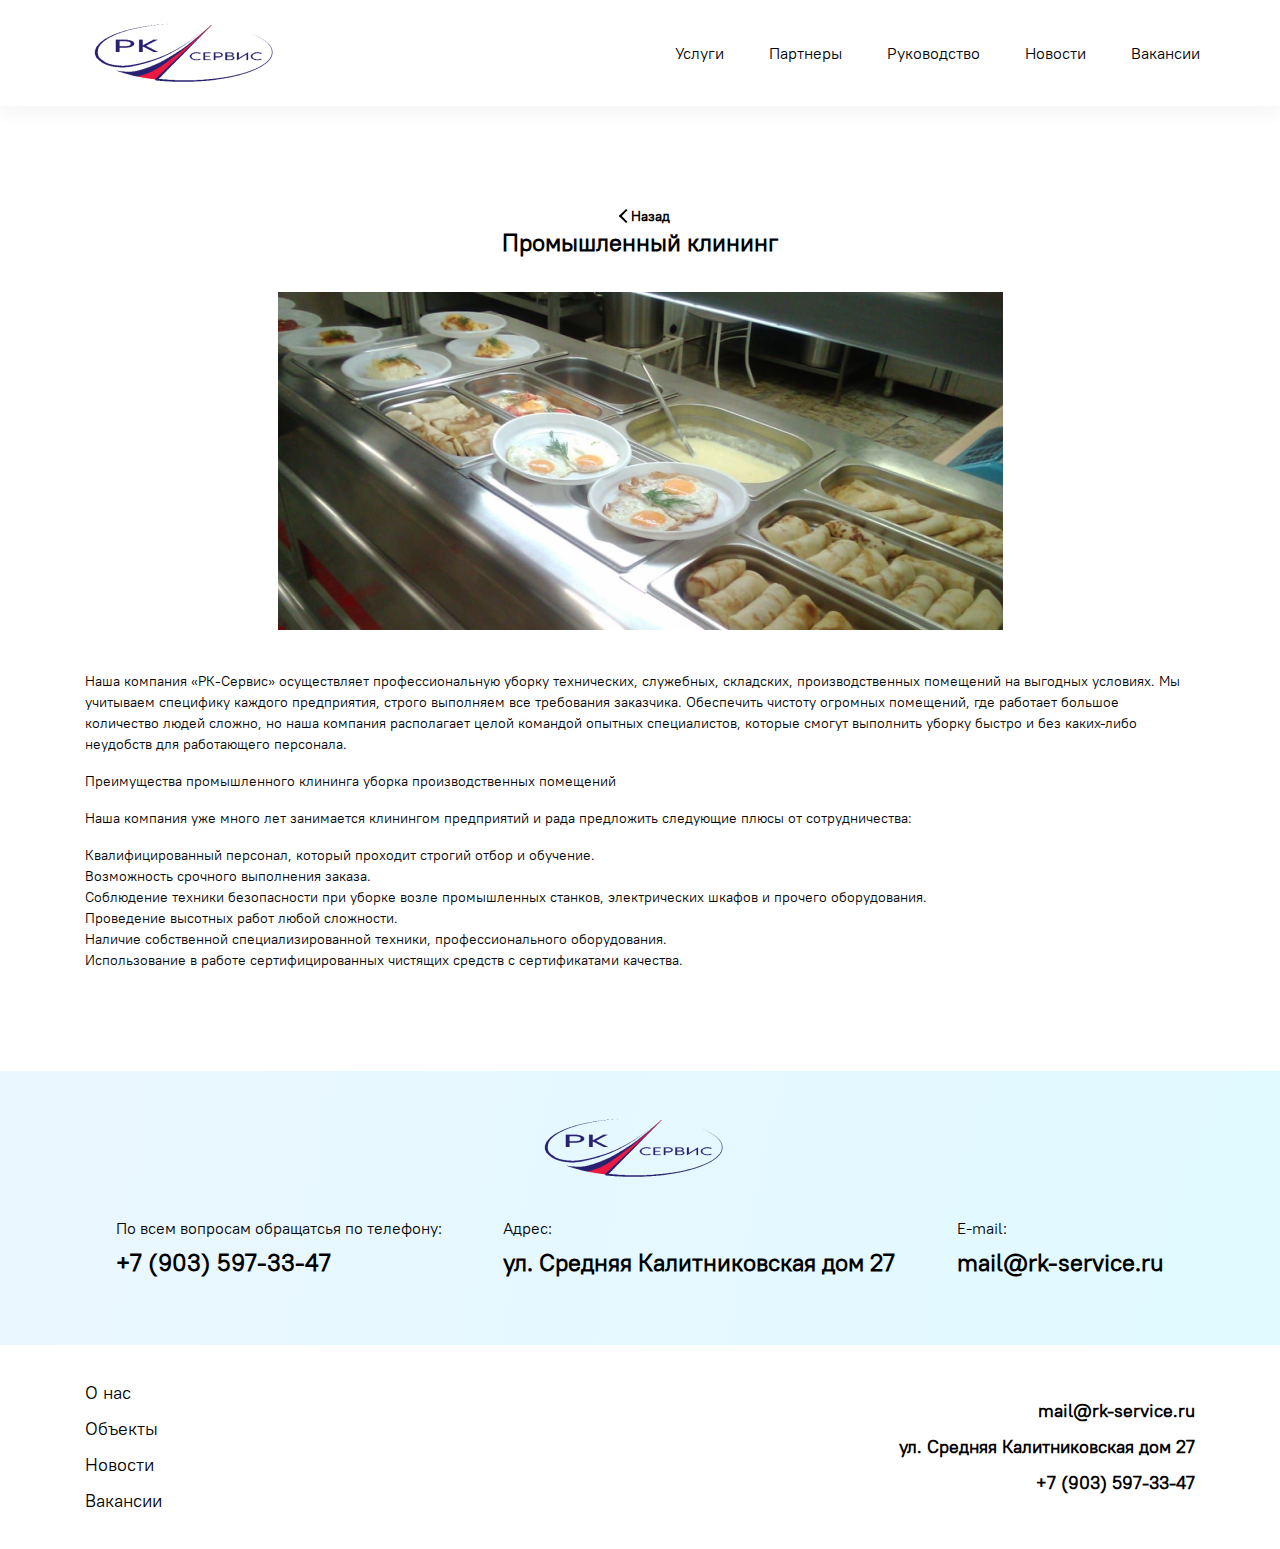
==== cleening.html @ e2bfda4e "Добавил дополнительные страницы, внес правки по верстке" ====
<!DOCTYPE html>
<html lang="en">
<head>
    <meta charset="UTF-8">
    <meta name="viewport" content="width=device-width, initial-scale=1.0">
    <link rel="stylesheet" href="stylesheet/style.css">
    <link rel="stylesheet" href="https://stackpath.bootstrapcdn.com/bootstrap/4.5.2/css/bootstrap.min.css" integrity="sha384-JcKb8q3iqJ61gNV9KGb8thSsNjpSL0n8PARn9HuZOnIxN0hoP+VmmDGMN5t9UJ0Z" crossorigin="anonymous">
    <link rel="stylesheet" href="OwlCarousel2-2.3.4/docs/assets/owlcarousel/assets/owl.carousel.min.css">
    <link rel="stylesheet" href="OwlCarousel2-2.3.4/docs/assets/owlcarousel/assets/owl.theme.default.min.css">
    <script src="https://code.jquery.com/jquery-3.3.1.slim.min.js" integrity="sha384-q8i/X+965DzO0rT7abK41JStQIAqVgRVzpbzo5smXKp4YfRvH+8abtTE1Pi6jizo" crossorigin="anonymous"></script>
    <script src="https://cdnjs.cloudflare.com/ajax/libs/OwlCarousel2/2.3.4/owl.carousel.js" integrity="sha512-gY25nC63ddE0LcLPhxUJGFxa2GoIyA5FLym4UJqHDEMHjp8RET6Zn/SHo1sltt3WuVtqfyxECP38/daUc/WVEA==" crossorigin="anonymous"></script>    <title>Document</title>
</head>
<body>
  <header>
    <nav class="navbar navbar-expand-lg container">
        <a class="navbar-brand" href="index.html">
            <img src="img/logo.png" alt="">
        </a>      
        <div class="collapse navbar-collapse header_nav" id="navbarSupportedContent">
          <ul class="navbar-nav mr-auto">
            <li class="nav-item">
              <a class="nav-link" href="#">Услуги</a>
            </li>
            <li class="nav-item">
              <a class="nav-link" href="#">Партнеры</a>
            </li>
            <li class="nav-item">
              <a class="nav-link" href="rukovodstvo.html">Руководство</a>
            </li>
            <li class="nav-istem">
              <a class="nav-link" href="#">Новости</a>
            </li>
            <li class="nav-item">
                <a class="nav-link" href="#">Вакансии</a>
              </li>
          </ul>
        </div>
      </nav>

  </header>
  <div class="news container blok_razdel">
    <div class="button_prev">
      <div class="arrow arrow-left"></div>
    <a href="index.html">
    Назад
    </a>
  </div>
    <span class="news_main_label">
      Промышленный клининг    
    </span>
    <div class="container-fluid">
      <img src="/img/pitanie_item.png" class="img-fluid" alt="">
    </div>
    <div class="item_description">
      <p>
      <p>Наша компания «РК-Сервис» осуществляет профессиональную уборку технических, служебных, складских, производственных помещений на выгодных условиях. Мы учитываем специфику каждого предприятия, строго выполняем все требования заказчика. Обеспечить чистоту огромных помещений, где работает большое количество людей сложно, но наша компания располагает целой командой опытных специалистов, которые смогут выполнить уборку быстро и без каких-либо неудобств для работающего персонала.</p>

      <p>Преимущества промышленного клининга
        уборка производственных помещений</p>
        
      <p>Наша компания уже много лет занимается клинингом предприятий и рада предложить следующие плюсы от сотрудничества:</p>
        <ul>
          <li>Квалифицированный персонал, который проходит строгий отбор и обучение.</li>
          <li>Возможность срочного выполнения заказа.</li>
          <li>Соблюдение техники безопасности при уборке возле промышленных станков, электрических шкафов и прочего оборудования.</li>
          <li>Проведение высотных работ любой сложности.</li>
          <li>Наличие собственной специализированной техники, профессионального оборудования.</li>
          <li>Использование в работе сертифицированных чистящих средств с сертификатами качества.</li>
        </ul>
      </div>
  </div>
      <footer>
        <div class="first_foot container-fluid">
          <div class="container">
            <img src="/img/logo.png" alt="">
            <div class="contacts">
              <div>
                <p>По всем вопросам обращатсья по телефону:</p>
                <span>+7 (903) 597-33-47</span>
              </div>
              <div>
                <p>Адрес:</p>
                <span>ул. Средняя Калитниковская дом 27</span>
              </div>
              <div>
                <p>E-mail:</p>
                <span>mail@rk-service.ru</span>
              </div>
            </div>
          </div>
        </div>
        <div class="map">
          <script type="text/javascript" charset="utf-8" async src="https://api-maps.yandex.ru/services/constructor/1.0/js/?um=constructor%3A0906f2d37fb07fedb95464c4c5e98e4950639517f4d623770aea11b11ffa4661&amp;width=100%25&amp;height=641&amp;lang=ru_RU&amp;scroll=true"></script>
        <div class="end_foot container">
          <div class="end_foot_text">
            <a href="#">О нас</a>
            <a href="#">Объекты</a>
            <a href="#">Новости</a>
            <a href="#">Вакансии</a>
          </div>
          <div class="end_foot_contacts">
            <span>mail@rk-service.ru</span>
            <span>ул. Средняя Калитниковская дом 27</span>
            <span>+7 (903) 597-33-47</span>
          </div>
        </div>
      </footer>
    </div>
  </div> 
</body>
<script src="/scripts/script.js"></script>
<!-- <script src="/scripts/glider.js"></script> -->
</html>
---- stylesheet/style.css ----
@font-face {
    font-family: 'PT';
    src: url("/Fonts/PT_Regular/PT\ Root\ UI_Regular.woff2") format("woff2"),
        url("/Fonts/PT_Regular/PT\ Root\ UI_Regular.woff") format("woff"),
        url("/Fonts/PT_Regular/PT\ Root\ UI_Regular.ttf") format("ttf");
    
}

html {
    scroll-behavior: smooth;
}

* {
    color: black;
    font-family: 'PT';
}

.navbar {
    position: relative;
    width: 80%;
    display: flex;
}


.navbar .navbar-nav {
    position: absolute;
    display: flex;
    justify-content: space-around;
    width: 50%;
    margin-left: 30%;
}

header {
    box-shadow: 0px 4px 20px rgba(0, 0, 0, 0.06);
}

.header_nav {
    display: flex;
    align-items: center;
}

.header_nav a {
    color: black;
    font-family: 'PT';
}

.header_nav a:hover {
    font-weight: bold;
    color: black;
}

.preview-info {
    display: flex;
    align-items: center;
    background: linear-gradient(76.27deg, #820075 -146.94%, rgba(220, 223, 255, 0.9) 81.14%);
    width: 100%;
    min-height: 700px;
}

.preview-info .content {
    display: flex;
    align-items: center;
}

.preview-info-image img {
    height: 50%;
}

.preview_more_info {
    display: flex;
    background-color: #282171;
    color: white;
    width: 180px;
    height: 40px;
    border-radius: 5px;
    align-items: center;
    justify-content: center;
    transition: .5s;
    cursor: pointer;
    margin-top: 15px;
}

.preview-info-description a {
    text-decoration: none !important;
}

.preview_more_info:hover {
    background: white;
    color: #282171;
    border: 1px solid #282171;
    transition: .5s;
}

.preview_more_info:hover>.arrow-bottom {
    border-top: 2px solid #282171;
    border-right: 2px solid #282171;
}

.content {
    display: flex;
    justify-content: space-between;
}

.preview-info-description {
    width: 45%;
}

.preview-info-description span {
    font-size: 40px;
}

.preview-info-description p {
    color: blue;
    font-size: 14px;
    padding: 0;
    margin: 0;
}

.rkosmos {
    color: gray;
    font-size: 40px;
    font-weight: 700;
    padding: 0;
}

.two_blocks_contents {
    display: flex;
}


.content_block {
    box-shadow: 0px 4px 23px rgba(0, 0, 0, 0.1);
    border-radius: 20px;
    width: 100%;
    display: flex;
    align-items: center;
    justify-content: center;
}

.content_block:nth-child(1) {
    margin-right: 20px;
}

.content_block:nth-child(2) {
    margin-left: 20px;
}

.content_image img {
    margin-right: 60px;
    width: auto;
}

.head_description {
    display: flex;
    flex-direction: column;
    margin: 40px;
    /* margin-left: 70px;
    margin-top: 50px;
    margin-bottom: 50px;
    margin-right: 10px; */
    font-size: 18px;
    line-height: 20px;
}

.head_description1 {
    font-size: 24px;
    margin: 30px;
}

.head_description1 p {
    line-height: 30px;
}

.head_description span {
    font-weight: bold;
    margin-bottom: 15px;
    font-size: 24px;
    line-height: 30px;
}

.main_content {
    margin-top: 50px;
}

.uslugi {
    margin-top: 76px;
    text-align: center;
}

.uslugi_lable {
    font-size: 36px;
    font-weight: bold;
}

.uslugi_items {
    margin-top: 32px;
    display: flex;
    justify-content: center;
}

.uslugi_text {
    position: absolute;
    height: 140px;
    width: 100%;
    padding: 61px;
    display: flex;
    align-items: center;
    justify-content: center;
}

.uslugi_item {
    position: relative;
    box-shadow: 0px 4px 23px rgba(0, 0, 0, 0.1);
    border-radius: 8px;
    width: auto;
    height: 350px;
    margin-right: 32px;
    transition: .5s linear
}

.uslugi_item:hover {
    transition: .5s;
    transition-property: all;
    transform: scale(1.05);
}

.uslugi_item:nth-child(1) {
    margin-left: 32px;
}

.uslugi_item  p {
    font-size: 18px;
    font-weight: bold;
    vertical-align: middle;
}

.partners {
    margin-top: 100px;
    margin-bottom: 80px;
    display: flex;
    flex-direction: column;
    justify-content: center;
    align-items: center;
    text-align: center;
}

.partners_label {
    margin-bottom: 40px;
}

.partners_label span {
    font-weight: bold;
    font-size: 24px;
    line-height: 30px;
}

.partners_label p {
    font-size: 14px;
    padding: 0;
    color: #ABABAB;
}

.partners_slider {
    display: flex;
    justify-content: space-evenly;
    height: 200px;
}

.congratulations {
    text-align: center;
}

.congratulations span {
    font-weight: bold;
    font-size: 24px;
    line-height: 30px;
    margin-bottom: 35px;
}

.news {
    margin-top: 100px;
    margin-bottom: 100px;
    text-align: center;
    display: flex;
    flex-direction: column;
    align-items: center;
    flex-wrap: wrap;
    font-size: 14px;
}

.news_main_label {
    padding-bottom: 35px;
}

.news span {
    font-weight: bold;
    font-size: 24px;
    line-height: 30px;
    padding-bottom: 35px;
}

.news_label {
    margin-top: 20px;
    margin-bottom: 10px;
    font-size: 14px;
}

.news_items {
    display: flex;
    justify-content: center;
    align-items: center;
    align-content: center;
    flex-wrap: wrap;
}

.news_item {
    box-shadow: 0px 1px 5px rgba(0, 0, 0, 0.1);
    border-radius: 13px;
    margin-left: 20px;
    width: 33.33%;
    text-align: left;
    width: 30%;
    margin: 10px;
}

.news_text {
    padding: 20px;
}

.read_and_data {
    display: flex;
    align-items: baseline;
    justify-content: space-between;
    padding-left: 20px;
    margin-bottom: -30px;
}

.read_and_data a {
    font-weight: bold;
}

.read_and_data span {
    font-size: 14px;
    padding-right: 20px;
    color: gray;
    font-weight: normal;
}

.news_item .news_label {
    font-size: 14px;
}

.news_item img {
    width: 100%;
}

.more_news {
    display: flex;
    justify-content: center;
    align-items: center;
    margin-top: 36px;
    color: #282171;
    background: #FFFFFF;
    border: 1px solid #282171;
    border-radius: 5px;
    width: 150px;
    height: 40px;
    transition: .5s;
    cursor: pointer;
}

.more_news:hover {
    color: white;
    background: #282171;
    border: 1px solid #282171;
    transition: .5s;
}

footer {
    display: flex;
    flex-direction: column;
    text-align: center;
}

.first_foot {
    width: 100%;
    height: 274px;
    display: flex;
    flex-direction: column;
    background: radial-gradient(233.74% 1375.2% at 143.02% 183.59%, #DAFBFF 0%, #F5F4FF 100%);
    padding-top: 37px;
}

.contacts {
    text-align: left;
    display: flex;
    justify-content: space-around;
    padding-top: 36px;
}

.contacts div {
    line-height: .5;
}

.contacts p {
    font-size: 18;
    padding-bottom: 8px;
}

.contacts span {
    font-size: 24px;
    font-weight: bold;
}

.end_foot {
    display: flex;
    justify-content: space-between;
    align-content: center;
    align-items: center;
    margin-top: 30px;
    margin-bottom: 30px;
}

.end_foot_text,
.end_foot_contacts {
    display: flex;
    flex-direction: column;
}

.end_foot_contacts {
    text-align: right;
    font-size: 18px;
    font-weight: bold;
    line-height: 2;
}

.end_foot_text {
    text-align: left;
    font-size: 18px;
    line-height: 2;
    color: black;
}

.end_foot_text a {
    color: black;

}

.end_foot_text a:hover,
.end_foot_text a:active{
    color: black;
    text-decoration: none;
    font-weight: bold;

}

.arrow {
    width: 10px;
    height: 10px;
    display: flex;
    align-items: center;
    justify-content: center;
}

.arrow-bottom {
    border-top: 2px solid white;
    border-right: 2px solid white;
    margin-top: -1px;
    margin-left: 10px;
    transform: rotate(135deg);
}

.arrow-left {
    
    border-top: 2px solid black;
    border-right: 2px solid black;
    margin-top: -1px;
    margin-left: 10px;
    transform: rotate(225deg);
}

.arrow-right {
    border-top: 2px solid black;
    border-right: 2px solid black;
    margin-top: -1px;
    margin-left: 10px;
    transform: rotate(45deg);
}

.slider {
    display: flex;
    justify-content: space-between;
}


.carousel-item {
    display: flex;
    align-items: center !important;
    width: auto;
    height: auto;
    padding: 50px 20px;
    text-align: center;
    box-sizing: border-box;
    cursor: grab;
    position: relative;
  }

  .slider_item {
    display: flex !important;
    justify-content: center !important;
    width: auto !important;
    margin-right: 0px !important;
    height: auto !important;
  }

  .slider_item img {
      width: auto;
      height: auto;
  }

  .slider_pos {
    display: flex;
    width: 80%;
    align-items: center !important;
    justify-content: center !important;
  }

  .slider_block {
      display: flex;
      justify-content: space-between;
      align-items: center;
  }

  .owl-stage {
    transform: translate3d(0px, 0px, 0px);
    transition: all 0s ease 0s;
    display: flex;
    align-items: center;
  }

  .owl-item {
      width: auto !important;
  }

  .page-link {
    border: none !important;
  }

  .rukovodstvo {
      text-align: center;
  }

  .item_description {
    margin-top: 25px;
    text-align: left;
  }

  .button_prev {
      display: flex;
      align-items: center;
      text-align: left;
  }

  .button_prev a {
      text-decoration: none;
      color: black;
      font-weight: bold;
  }

  .button_prev a:hover {
    font-weight: bold;
    color: black;
    text-decoration: none;
  }

  .item_description li {
      list-style-type: none !important;
  }

  .item_description ul {
      margin: 0;
      padding: 0;
  }

  .blok_razdel {

  }

  .blok_razdel span {
      font-size: 24px;
  }
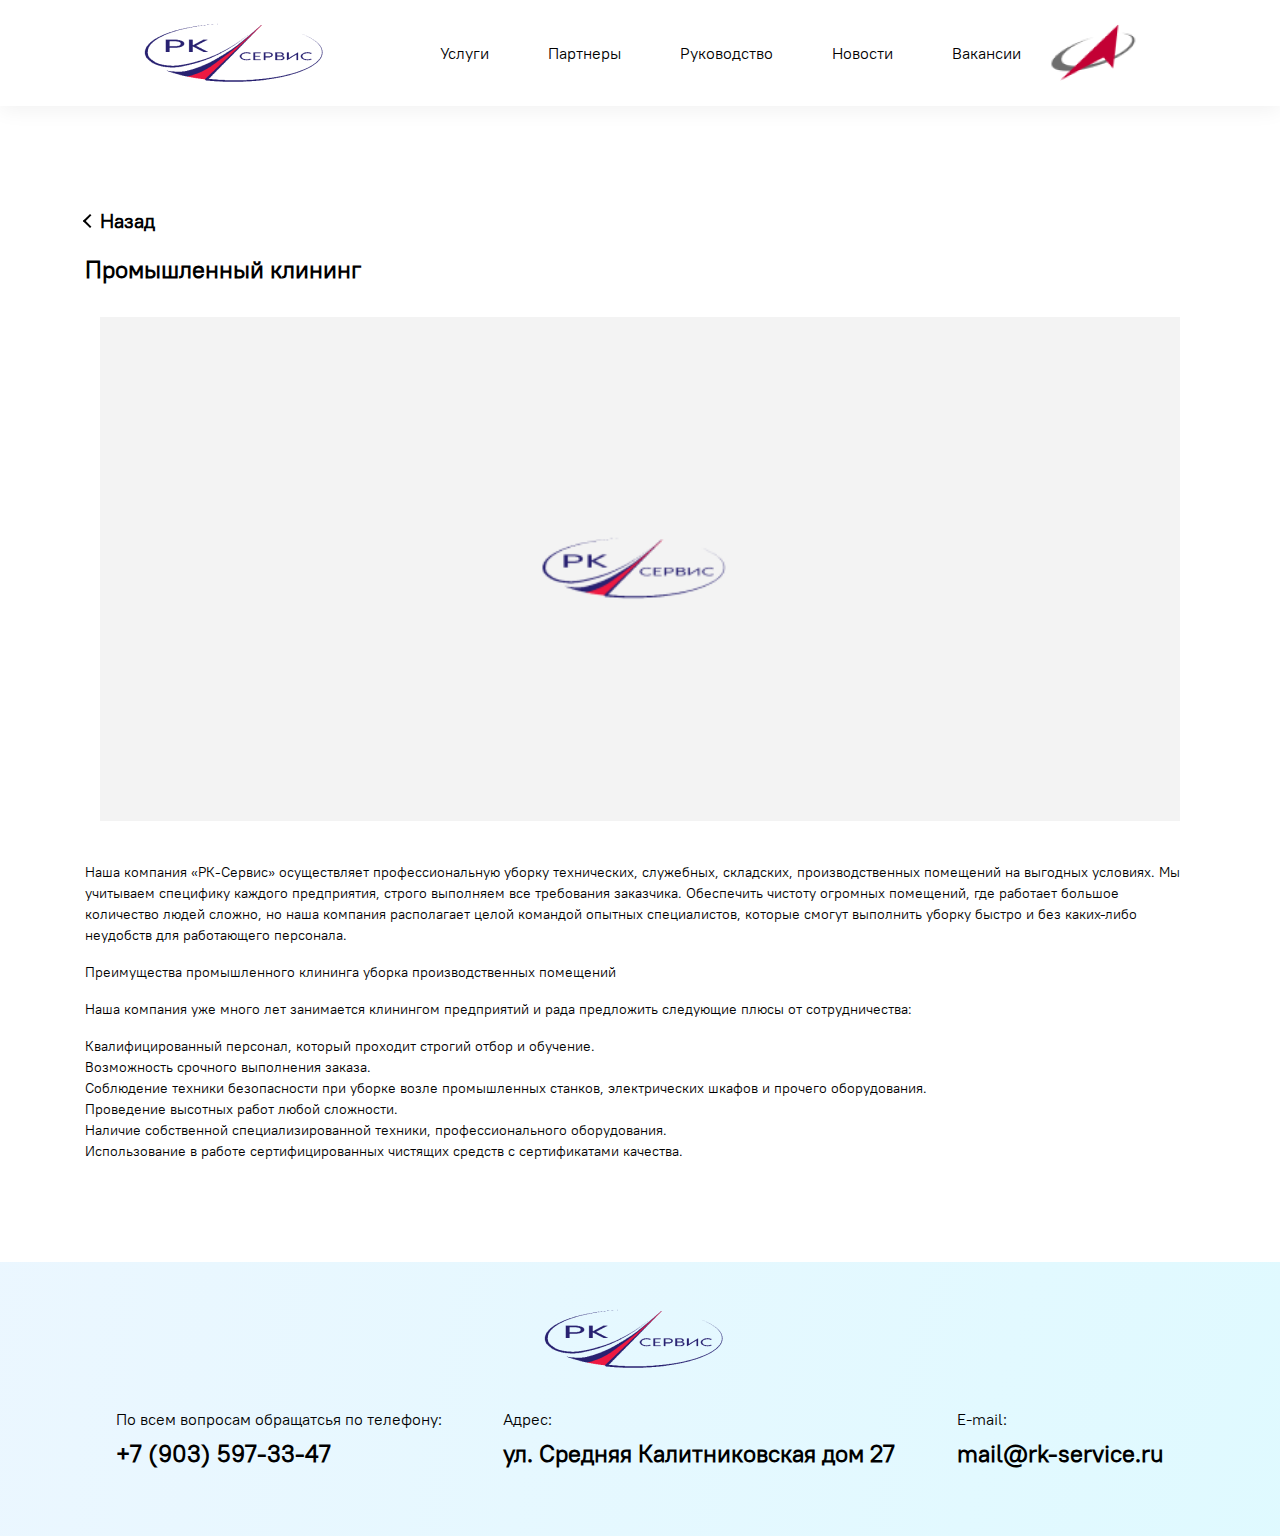
==== commit 5404a075: "Добавил дополнительные страницы, внес правки по верстке v2" ====
--- a/cleening.html
+++ b/cleening.html
@@ -12,44 +12,47 @@
 </head>
 <body>
   <header>
-    <nav class="navbar navbar-expand-lg container">
-        <a class="navbar-brand" href="index.html">
-            <img src="img/logo.png" alt="">
-        </a>      
-        <div class="collapse navbar-collapse header_nav" id="navbarSupportedContent">
-          <ul class="navbar-nav mr-auto">
-            <li class="nav-item">
-              <a class="nav-link" href="#">Услуги</a>
+    <nav class="navbar navbar-expand-lg container-fluid">
+      <a class="navbar-brand" href="index.html">
+          <img src="img/logo.png" alt="">
+      </a>      
+      <div class="collapse navbar-collapse header_nav" id="navbarSupportedContent">
+        <ul class="navbar-nav mr-auto">
+          <li class="nav-item">
+            <a class="nav-link" href="#">Услуги</a>
+          </li>
+          <li class="nav-item">
+            <a class="nav-link" href="#">Партнеры</a>
+          </li>
+          <li class="nav-item">
+            <a class="nav-link" href="rukovodstvo.html">Руководство</a>
+          </li>
+          <li class="nav-istem">
+            <a class="nav-link" href="#">Новости</a>
+          </li>
+          <li class="nav-item">
+              <a class="nav-link" href="#">Вакансии</a>
             </li>
-            <li class="nav-item">
-              <a class="nav-link" href="#">Партнеры</a>
-            </li>
-            <li class="nav-item">
-              <a class="nav-link" href="rukovodstvo.html">Руководство</a>
-            </li>
-            <li class="nav-istem">
-              <a class="nav-link" href="#">Новости</a>
-            </li>
-            <li class="nav-item">
-                <a class="nav-link" href="#">Вакансии</a>
-              </li>
-          </ul>
-        </div>
-      </nav>
+        </ul>
+      </div>
+      <div class="logo_right">
+        <img src="img/logo_right.png" alt="">
+      </div>
+    </nav>
 
   </header>
-  <div class="news container blok_razdel">
+  <div class="section_single_item container">
     <div class="button_prev">
       <div class="arrow arrow-left"></div>
     <a href="index.html">
     Назад
     </a>
   </div>
-    <span class="news_main_label">
+    <span class="news_main_label_single">
       Промышленный клининг    
     </span>
     <div class="container-fluid">
-      <img src="/img/pitanie_item.png" class="img-fluid" alt="">
+      <img src="/img/news2.png" alt="">
     </div>
     <div class="item_description">
       <p>
@@ -91,19 +94,6 @@
         </div>
         <div class="map">
           <script type="text/javascript" charset="utf-8" async src="https://api-maps.yandex.ru/services/constructor/1.0/js/?um=constructor%3A0906f2d37fb07fedb95464c4c5e98e4950639517f4d623770aea11b11ffa4661&amp;width=100%25&amp;height=641&amp;lang=ru_RU&amp;scroll=true"></script>
-        <div class="end_foot container">
-          <div class="end_foot_text">
-            <a href="#">О нас</a>
-            <a href="#">Объекты</a>
-            <a href="#">Новости</a>
-            <a href="#">Вакансии</a>
-          </div>
-          <div class="end_foot_contacts">
-            <span>mail@rk-service.ru</span>
-            <span>ул. Средняя Калитниковская дом 27</span>
-            <span>+7 (903) 597-33-47</span>
-          </div>
-        </div>
       </footer>
     </div>
   </div> 
--- a/stylesheet/style.css
+++ b/stylesheet/style.css
@@ -27,7 +27,10 @@
     display: flex;
     justify-content: space-around;
     width: 50%;
-    margin-left: 30%;
+}
+
+.navbar-brand {
+    margin-left: 120px;
 }
 
 header {
@@ -37,6 +40,7 @@
 .header_nav {
     display: flex;
     align-items: center;
+    margin: 0 50px;
 }
 
 .header_nav a {
@@ -52,7 +56,7 @@
 .preview-info {
     display: flex;
     align-items: center;
-    background: linear-gradient(76.27deg, #820075 -146.94%, rgba(220, 223, 255, 0.9) 81.14%);
+    background: linear-gradient(75.32deg, #81C1E4 -120.94%, #DCECFF 80.84%);    
     width: 100%;
     min-height: 700px;
 }
@@ -60,6 +64,7 @@
 .preview-info .content {
     display: flex;
     align-items: center;
+    margin: 0 120px;
 }
 
 .preview-info-image img {
@@ -117,7 +122,7 @@
 }
 
 .rkosmos {
-    color: gray;
+    color: black;
     font-size: 40px;
     font-weight: 700;
     padding: 0;
@@ -282,14 +287,38 @@
     margin-bottom: 100px;
     text-align: center;
     display: flex;
+    align-items: center;
+    flex-wrap: wrap;
+    font-size: 14px;
     flex-direction: column;
-    align-items: center;
-    flex-wrap: wrap;
-    font-size: 14px;
 }
 
 .news_main_label {
-    padding-bottom: 35px;
+    width: 100%;
+    text-align: center;
+    margin-top: 30px;
+    margin-bottom: 30px;
+}
+
+.news_main_label_single {
+    width: 100%;
+    text-align: left;
+    margin-top: 30px;
+    margin-bottom: 30px;
+}
+
+.news_main_label_single_rk {
+    width: 100%;
+    text-align: center;
+    margin-top: 30px;
+    margin-bottom: 30px;
+}
+
+.news_main_label_single span {
+    width: 100%;
+    text-align: left;
+    margin-top: 30px;
+    margin-bottom: 30px;
 }
 
 .news span {
@@ -548,10 +577,15 @@
 
   .rukovodstvo {
       text-align: center;
+      display: flex;
+      flex-direction: column;
+      justify-content: center;
+      align-items: center;
   }
 
   .item_description {
     margin-top: 25px;
+    font-size: 14px;
     text-align: left;
   }
 
@@ -559,12 +593,16 @@
       display: flex;
       align-items: center;
       text-align: left;
+      justify-content: left;
+      font-size: 20px;
+      margin-left: -10px;
   }
 
   .button_prev a {
       text-decoration: none;
       color: black;
       font-weight: bold;
+      padding-left: 5px;
   }
 
   .button_prev a:hover {
@@ -582,10 +620,35 @@
       padding: 0;
   }
 
-  .blok_razdel {
-
-  }
-
   .blok_razdel span {
       font-size: 24px;
   }
+
+  .logo_right {
+      margin-right: 80px;
+  }
+
+  .section_single_item {
+    margin-top: 100px;
+    margin-bottom: 100px;
+    text-align: center;
+    display: flex;
+    align-items: center;
+    flex-wrap: wrap;
+    font-size: 14px;
+  }
+
+  .section_single_item span {
+      font-size: 24px;
+      font-weight: bold;
+      margin-top: 15px;
+  }
+  
+  .section_single_item img {
+      width: 100%;
+  }
+
+  .rk {
+      display: flex;
+      flex-direction: column;
+  }
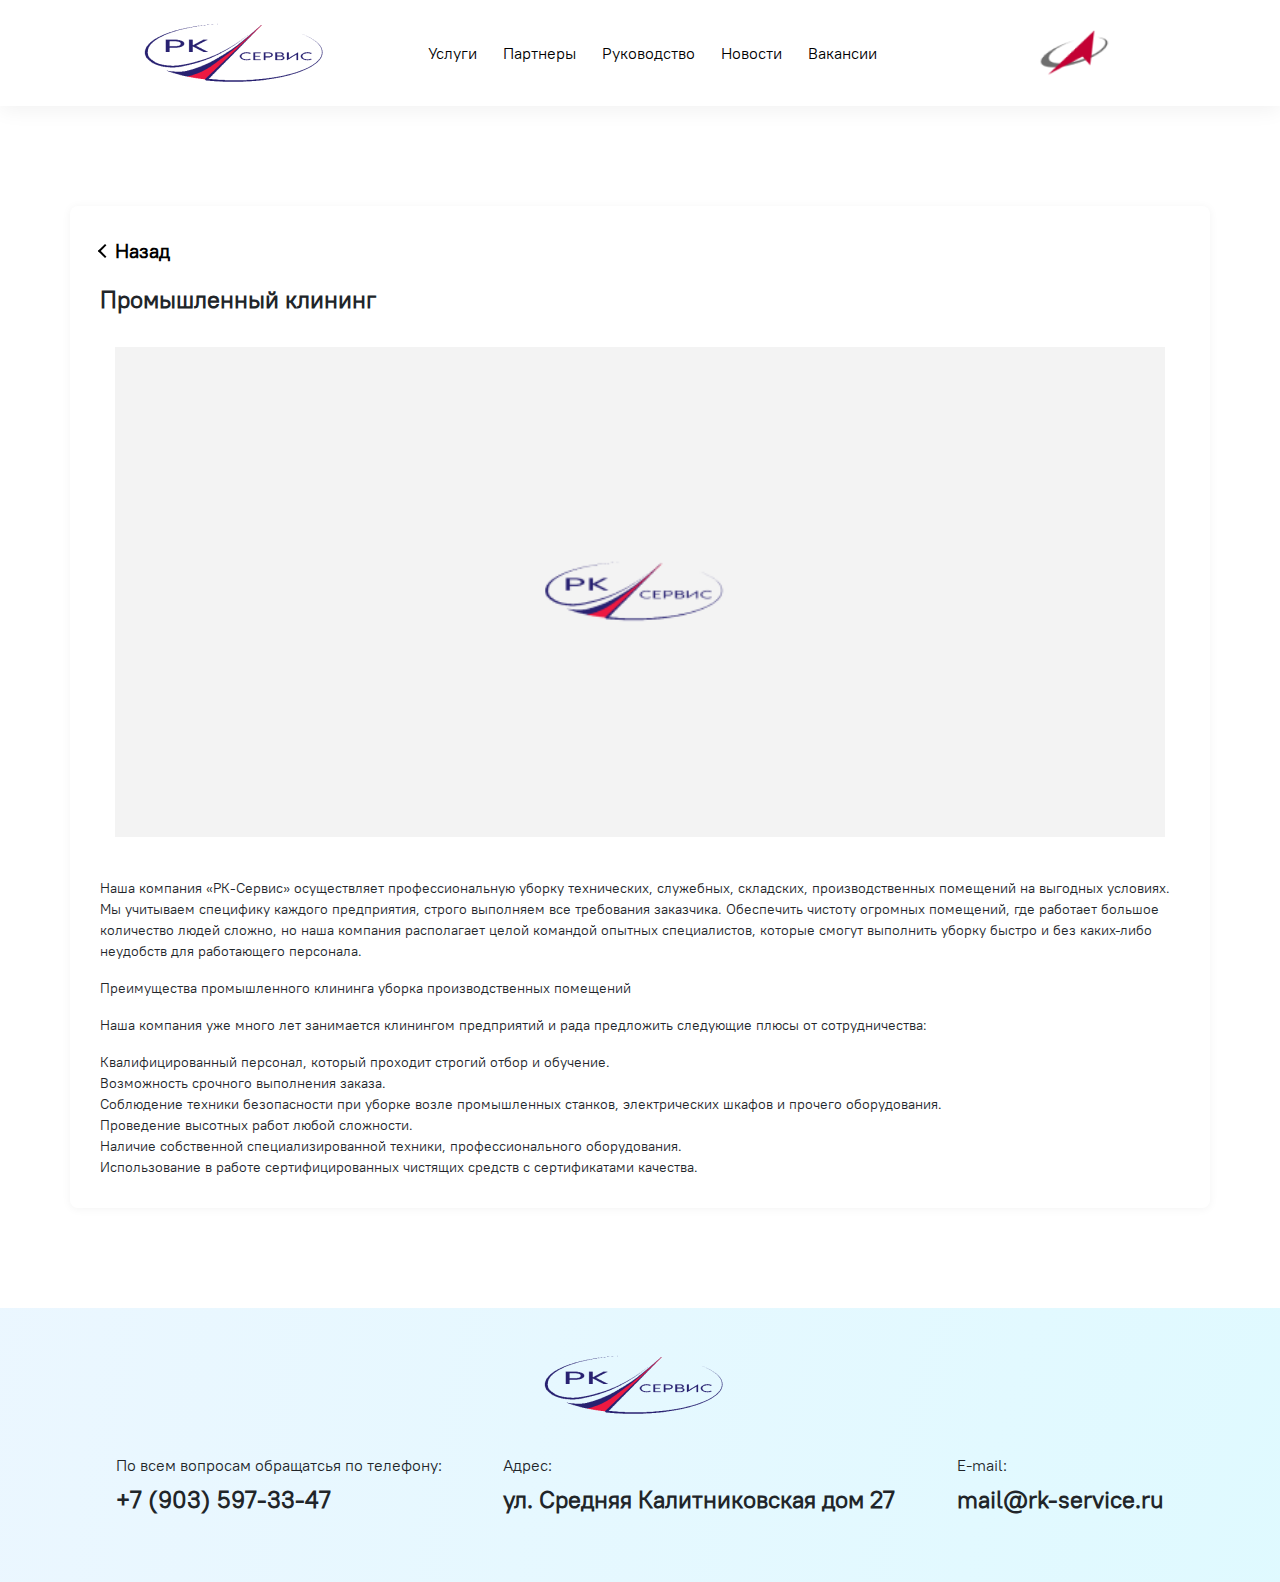
==== commit fa5c9ada: "Финальная верстка(надеюсь). Переделал слайдеры, доделал адаптив" ====
--- a/cleening.html
+++ b/cleening.html
@@ -17,18 +17,33 @@
           <img src="img/logo.png" alt="">
       </a>      
       <div class="collapse navbar-collapse header_nav" id="navbarSupportedContent">
+        <div class="dropdown"  type="button" id="dropdownMenu1" data-toggle="dropdown"
+                  aria-haspopup="true" aria-expanded="false">
+          <div class="icon nav-icon-5 burger-body">
+            <span></span>
+            <span></span>
+            <span></span>
+          </div>
+          <div class="dropdown-menu" aria-labelledby="dropdownMenu1">
+            <a class="nav-link dropdown-item" href="#uslugi">Услуги</a>
+            <a class="nav-link dropdown-item" href="#partners">Партнеры</a>
+            <a class="nav-link dropdown-item" href="rukovodstvo.html">Руководство</a>
+            <a class="nav-link dropdown-item" href="#news">Новости</a>
+            <a class="nav-link dropdown-item" href="#">Вакансии</a>
+          </div>
+        </div>
         <ul class="navbar-nav mr-auto">
           <li class="nav-item">
-            <a class="nav-link" href="#">Услуги</a>
+            <a class="nav-link" href="#uslugi">Услуги</a>
           </li>
           <li class="nav-item">
-            <a class="nav-link" href="#">Партнеры</a>
+            <a class="nav-link" href="#partners">Партнеры</a>
           </li>
           <li class="nav-item">
             <a class="nav-link" href="rukovodstvo.html">Руководство</a>
           </li>
-          <li class="nav-istem">
-            <a class="nav-link" href="#">Новости</a>
+          <li class="nav-item">
+            <a class="nav-link" href="#news">Новости</a>
           </li>
           <li class="nav-item">
               <a class="nav-link" href="#">Вакансии</a>
--- a/stylesheet/style.css
+++ b/stylesheet/style.css
@@ -11,7 +11,6 @@
 }
 
 * {
-    color: black;
     font-family: 'PT';
 }
 
@@ -26,7 +25,10 @@
     position: absolute;
     display: flex;
     justify-content: space-around;
-    width: 50%;
+}
+
+.navbar .navbar-nav a {
+    color: black;
 }
 
 .navbar-brand {
@@ -48,7 +50,12 @@
     font-family: 'PT';
 }
 
-.header_nav a:hover {
+.nav-item {
+    margin-left: 10px;
+}
+
+.header_nav a:hover,
+.navbar-nav a:hover {
     font-weight: bold;
     color: black;
 }
@@ -56,9 +63,11 @@
 .preview-info {
     display: flex;
     align-items: center;
-    background: linear-gradient(75.32deg, #81C1E4 -120.94%, #DCECFF 80.84%);    
-    width: 100%;
-    min-height: 700px;
+    background-image: url(/img/img1.png);
+    background-position: center;
+    background-repeat: no-repeat;
+    background-size: cover;
+    min-height: 100vh;
 }
 
 .preview-info .content {
@@ -115,14 +124,19 @@
 }
 
 .preview-info-description p {
-    color: blue;
+    color: white;
     font-size: 14px;
     padding: 0;
     margin: 0;
 }
 
+.preview-info-description {
+    color: white !important;
+    z-index: 1;
+}
+
 .rkosmos {
-    color: black;
+    color: white;
     font-size: 40px;
     font-weight: 700;
     padding: 0;
@@ -190,6 +204,12 @@
 .uslugi {
     margin-top: 76px;
     text-align: center;
+    color: black;
+}
+
+.uslugi a,
+.uslugi a:hover {
+    color: black;
 }
 
 .uslugi_lable {
@@ -283,11 +303,11 @@
 }
 
 .news {
-    margin-top: 100px;
-    margin-bottom: 100px;
+    margin-top: 80px;
+    margin-bottom: 80px;
+    display: flex;
+    align-items: center;
     text-align: center;
-    display: flex;
-    align-items: center;
     flex-wrap: wrap;
     font-size: 14px;
     flex-direction: column;
@@ -302,9 +322,18 @@
 
 .news_main_label_single {
     width: 100%;
-    text-align: left;
     margin-top: 30px;
     margin-bottom: 30px;
+}
+
+.news_item_label {
+    text-align: left;
+}
+
+.item_description .date {
+    font-size: 14px;
+    line-height: 18px;
+    color: #888888;
 }
 
 .news_main_label_single_rk {
@@ -581,6 +610,8 @@
       flex-direction: column;
       justify-content: center;
       align-items: center;
+      border: none !important;
+      background: none !important;
   }
 
   .item_description {
@@ -589,66 +620,629 @@
     text-align: left;
   }
 
-  .button_prev {
-      display: flex;
-      align-items: center;
-      text-align: left;
-      justify-content: left;
-      font-size: 20px;
-      margin-left: -10px;
-  }
-
-  .button_prev a {
-      text-decoration: none;
-      color: black;
-      font-weight: bold;
-      padding-left: 5px;
-  }
-
-  .button_prev a:hover {
+.button_prev {
+    display: flex;
+    align-items: center;
+    text-align: left;
+    justify-content: left;
+    font-size: 20px;
+    margin-left: -10px;
+}
+
+.button_prev a {
+    text-decoration: none;
+    color: black;
+    font-weight: bold;
+    padding-left: 5px;
+}
+
+.button_prev a:hover {
     font-weight: bold;
     color: black;
     text-decoration: none;
-  }
-
-  .item_description li {
-      list-style-type: none !important;
-  }
-
-  .item_description ul {
-      margin: 0;
-      padding: 0;
-  }
-
-  .blok_razdel span {
-      font-size: 24px;
-  }
-
-  .logo_right {
-      margin-right: 80px;
-  }
-
-  .section_single_item {
+}
+
+.item_description li {
+    list-style-type: none !important;
+}
+
+.item_description ul {
+    margin: 0;
+    padding: 0;
+}
+
+.blok_razdel span {
+    font-size: 24px;
+}
+
+.logo_right {
+    margin-right: 80px;
+}
+
+.logo_right img {
+    width: 80%;
+}
+
+.section_single_item {
     margin-top: 100px;
     margin-bottom: 100px;
-    text-align: center;
+    text-align: left;
     display: flex;
     align-items: center;
     flex-wrap: wrap;
     font-size: 14px;
-  }
-
-  .section_single_item span {
-      font-size: 24px;
-      font-weight: bold;
-      margin-top: 15px;
-  }
-  
-  .section_single_item img {
-      width: 100%;
-  }
-
-  .rk {
+    box-shadow: 0px 1px 10px rgba(0, 0, 0, 0.05);
+    border-radius: 8px;
+    padding: 30px 30px 30px 30px !important;
+}
+
+.section_single_item span {
+    font-size: 24px;
+    font-weight: bold;
+    margin-top: 15px;
+}
+  
+.section_single_item img {
+    width: 100%;
+}
+
+.rk {
+    display: flex;
+    flex-direction: column;
+    box-shadow: 0px 1px 10px rgba(0, 0, 0, 0.05);
+    border-radius: 8px;
+}
+
+.rk_items {
+    display: flex;
+    justify-content: center;
+    align-items: center;
+    align-content: center;
+    flex-wrap: wrap;
+}
+
+.rk_item {
+    margin-left: 20px;
+    width: 20%;
+    margin: 20px;
+}
+
+.rk_item span {
+    font-size: 14px;
+    font-weight: bold;
+    padding-bottom: 10px;
+}
+
+.foot_logo {
+    font-size: 24px;
+    font-weight: bold;
+}
+
+.dropdown {
+    display: none;
+    left: 50px;
+}
+
+.dropdown button {
+    border: none;
+}
+
+.header_nav {
+    display: none;
+}
+
+/* Burger Menu */
+.icon{
+    padding: 0;
+    margin: 0;
+    text-align: center;
+    background-size: 100% 100%;
+    background-repeat: no-repeat;
+    height:100vh;
+  }
+  h1{
+    color:#fff;
+    font-family: 'Lato';
+    font-weight:100;
+    padding:30px;
+    display:block;
+  }
+  .wrapper{
+    position:absolute;
+    top:20%;
+    left:50%;
+    transform:translate(-50%, -20%);
+  }
+  .wrapper .icon{
+    margin:20px;
+  }
+  /* nav-icon-5 */
+  .nav-icon-5{
+    width: 35px;
+    height: 30px;
+    margin: 10px 10px;
+    position: relative;
+    cursor: pointer;
+  }
+  .nav-icon-5 span{
+    background-color:#676767;
+    position: absolute;
+    border-radius: 2px;
+    transition: .3s cubic-bezier(.8, .5, .2, 1.4);
+    width:100%;
+    height: 4px;
+    transition-duration: 500ms
+  }
+  .nav-icon-5 span:nth-child(1){
+    top:0px;
+    left: 0px;
+  }
+  .nav-icon-5 span:nth-child(2){
+    top:13px;
+    left: 0px;
+    opacity:1;
+  }
+  .nav-icon-5 span:nth-child(3){
+    bottom:0px;
+    left: 0px;
+  }
+  .nav-icon-5:not(.open):hover span:nth-child(1){
+    transform: rotate(-3deg) scaleY(1.1);
+  }
+  .nav-icon-5:not(.open):hover span:nth-child(2){
+    transform: rotate(3deg) scaleY(1.1);
+  }
+  .nav-icon-5:not(.open):hover span:nth-child(3){
+    transform: rotate(-4deg) scaleY(1.1);
+  }
+  .nav-icon-5.open span:nth-child(1){
+    transform: rotate(45deg);
+    top: 13px;
+  }
+  .nav-icon-5.open span:nth-child(2){
+    opacity:0;
+  }
+  .nav-icon-5.open span:nth-child(3){
+    transform: rotate(-45deg);
+    top: 13px;
+  }
+  /* footer  */
+
+/* Slider */
+/* User styles */
+@media screen and (min-width: 911px) {
+    .ant-carousel {
+      max-width: 810px;
+    }
+  }
+  
+  @media screen and (min-width: 641px) and (max-width: 910px) {
+    .ant-carousel {
+      max-width: 540px;
+    }
+  }
+  
+  @media screen and (max-width: 640px) {
+    .ant-carousel {
+      max-width: 270px;
+    }
+  }
+  
+  .ant-carousel {
+    margin: 50px auto auto;
+    padding-top: 10px;
+    background-color: white;
+  }
+  
+  .ant-carousel-element {
+    width: 270px;
+    text-align: center;
+  }
+  
+  /* General styles */
+  .ant-carousel {
+    width: auto;
+    position: relative;
+  }
+  
+  .ant-carousel-hider {
+    overflow: hidden;
+  }
+  
+  .ant-carousel-list {
+    width: auto;
+    margin: 0;
+    padding: 0;
+    list-style-type: none;
+    display: flex;
+    justify-content: flex-start;
+  }
+  
+  .ant-carousel-element {
+    display: block;
+    flex: 0 0 auto;
+  }
+  
+  /* Navigation item styles */
+  div.ant-carousel-arrow-left,
+  div.ant-carousel-arrow-right {
+    width: 22px;
+    height: 40px;
+    position: absolute;
+    cursor: pointer;
+    opacity: 0.6;
+    z-index: 32;
+  }
+  
+  div.ant-carousel-arrow-left {
+    left: -40px;
+    top: 40%;
+    display: block;
+    background: url("http://pvbk.spb.ru/inc/carousel/ant-files/ant-arrow-left.png") no-repeat;
+  }
+  
+  div.ant-carousel-arrow-right {
+    right: -40px;
+    top: 40%;
+    display: block;
+    background: url("http://pvbk.spb.ru/inc/carousel/ant-files/ant-arrow-right.png") no-repeat;
+  }
+  
+  div.ant-carousel-arrow-left:hover {
+    opacity: 1.0;
+  }
+  
+  div.ant-carousel-arrow-right:hover {
+    opacity: 1.0;
+  }
+  
+
+
+
+  /* User styles */
+@media screen and (min-width: 911px) {
+    .ant-carousel1 {
+      max-width: 1100px;
+    }
+  }
+  
+  @media screen and (min-width: 641px) and (max-width: 910px) {
+    .ant-carousel1 {
+      max-width: 540px;
+    }
+  }
+  
+  @media screen and (max-width: 640px) {
+    .ant-carousel1 {
+      max-width: 270px;
+    }
+  }
+  
+  .ant-carousel1 {
+    margin: 50px auto auto;
+    padding-top: 10px;
+    background-color: white;
+  }
+  
+  .ant-carousel-element1 {
+    width: 500px;
+    text-align: center;
+    display: flex;
+    justify-content: space-around;
+    margin: 10px;
+  }
+
+  .ant-carousel-element1 img {
+    width: 100%;
+    text-align: center;
+  }
+
+  /* General styles */
+  .ant-carousel1 {
+    width: auto;
+    position: relative;
+  }
+  
+  .ant-carousel-hider1 {
+    overflow: hidden;
+  }
+  
+  .ant-carousel-list1 {
+    width: auto;
+    margin: 0;
+    padding: 0;
+    list-style-type: none;
+    display: flex;
+    justify-content: flex-start;
+  }
+  
+  .ant-carousel-element1 {
+    display: block;
+    flex: 0 0 auto;
+  }
+  
+  /* Navigation item styles */
+  div.ant-carousel-arrow-left1,
+  div.ant-carousel-arrow-right1 {
+    width: 22px;
+    height: 40px;
+    position: absolute;
+    cursor: pointer;
+    opacity: 0.6;
+    z-index: 32;
+  }
+  
+  div.ant-carousel-arrow-left1 {
+    left: -40px;
+    top: 40%;
+    display: block;
+    background: url("http://pvbk.spb.ru/inc/carousel/ant-files/ant-arrow-left.png") no-repeat;
+  }
+  
+  div.ant-carousel-arrow-right1 {
+    right: -40px;
+    top: 40%;
+    display: block;
+    background: url("http://pvbk.spb.ru/inc/carousel/ant-files/ant-arrow-right.png") no-repeat;
+  }
+  
+  div.ant-carousel-arrow-left1:hover {
+    opacity: 1.0;
+  }
+  
+  div.ant-carousel-arrow-right1:hover {
+    opacity: 1.0;
+  }
+
+/* Responsive */
+
+@media (max-width: 900px) {
+    html {
       display: flex;
       flex-direction: column;
-  }
+
+    }
+
+    .preview-info-image img {
+        width: 100%;
+        margin-bottom: 55px;
+    }
+
+    .uslugi_items {
+        width: 100%;
+        flex-wrap: wrap;
+    }
+
+    .uslugi_item {
+        margin-bottom: 25px;
+    }
+
+    .uslugi_item:nth-child(1) {
+        margin-left: 0;
+    }
+
+    .logo_right {
+        display: none;
+    }
+
+    .navbar-nav {
+        display: flex;
+        flex-direction: row !important;
+        justify-content: space-around;
+        width: 50% !important;
+    }
+
+    .navbar-nav .nav-item {
+        margin-left: 40px;
+    }
+
+    .navbar-brand {
+        margin-left: 0;
+    }
+
+    .collapse:not(.show) {
+        display: flex !important;
+    }
+
+    .header_nav {
+        display: flex;
+        align-items: center;
+        margin: 0 50px;
+        flex-basis: 0 !important;
+    }
+
+    .preview-info .content {
+        display: flex;
+        flex-direction: column;
+        align-items: center;
+        justify-content: center;
+        margin-top: 55px;
+    }
+
+    .preview-info .preview-info-description p {
+        display: none;
+    }
+
+    .preview-info-description {
+        text-align: center;
+        margin-bottom: 55px;
+        width: 100%;
+    }
+
+    .contacts p {
+        line-height: initial;
+    }
+
+    .first_foot {
+        display: flex;
+    }
+  }
+
+  @media (max-width: 375px) {
+    html {
+        display: flex !important;
+        flex-direction: column !important;
+        width: 375px !important;
+    }
+
+    .navbar .navbar-nav {
+        display: none;
+    }
+
+    .preview-info-image img {
+        width: 100%;
+        margin-bottom: 55px;
+    }
+
+    .uslugi_items {
+        flex-direction: column;
+        justify-content: center;
+        align-items: center;
+    }
+
+    .uslugi_item {
+        margin-bottom: 40px;
+        margin-right: 0;
+    }
+
+    .uslugi_item:nth-child(1) {
+        margin-left: 0;
+    }
+
+    .logo_right {
+        display: none;
+    }
+
+    .navbar-nav {
+        display: flex;
+        flex-direction: row !important;
+        justify-content: space-around;
+        width: 50% !important;
+    }
+
+    .navbar-nav .nav-item {
+        margin-left: 40px;
+    }
+
+    .navbar-brand {
+        margin-left: 0;
+    }
+
+    .collapse:not(.show) {
+        display: flex !important;
+    }
+
+    .header_nav {
+        display: flex;
+        align-items: center;
+        margin: 0 50px;
+        flex-basis: 0 !important;
+    }
+
+    .preview-info .content {
+        display: flex;
+        flex-direction: column;
+        align-items: center;
+        justify-content: center;
+        margin: 0;
+    }
+
+    .preview-info {
+        min-height: 25vh !important;
+        width: 46vh;
+    }
+
+    .preview-info .preview-info-description p {
+        display: none;
+    }
+
+    .preview-info-description span {
+        font-size: 14px;
+        display: block;
+        width: 130px !important;
+    }
+
+    .preview-info-description {
+        text-align: left;
+        margin: 0;
+    }
+
+    .contacts p {
+        line-height: initial;
+    }
+
+    .first_foot {
+        display: flex;
+        flex-direction: column;
+        align-items: center;
+        justify-content: center;
+        height: 70vh;
+    }
+
+    .foot_logo {
+        display: flex;
+        flex-direction: column;
+    }
+
+    .foot_logo img {
+        height: 100px;
+    }
+
+    .contacts {
+        display: flex;
+        flex-direction: column;
+    }
+
+    .contacts div {
+        margin-bottom: 40px;
+        line-height: 1;
+    }
+
+    .news_items {
+        display: flex;
+        justify-content: center;
+        align-items: center;
+        align-content: center;
+        flex-direction: column;
+        height: 100%;
+        width: 100%;
+    }
+    
+    .news_item {
+        box-shadow: 0px 1px 5px rgba(0, 0, 0, 0.1);
+        border-radius: 13px;
+        margin-left: 20px;
+        width: 33.33%;
+        text-align: left;
+        width: 100%;
+        margin: 10px;
+    }
+
+    .navbar-brand img {
+        width: 70%;
+        margin: 0;
+        padding: 0;
+    }
+
+    .header_nav {
+        margin: 0;
+    }
+
+    .dropdown {
+        display: block;
+    }
+
+    .dropdown-menu {
+        min-width: auto !important;
+        top: 70% !important;
+        left: 205px !important;
+    }
+
+    .ant-carousel-element1 {
+        width: 300px;
+    }
+
+    .ant-carousel-element1 img {
+        width: 250px;
+    }
+  }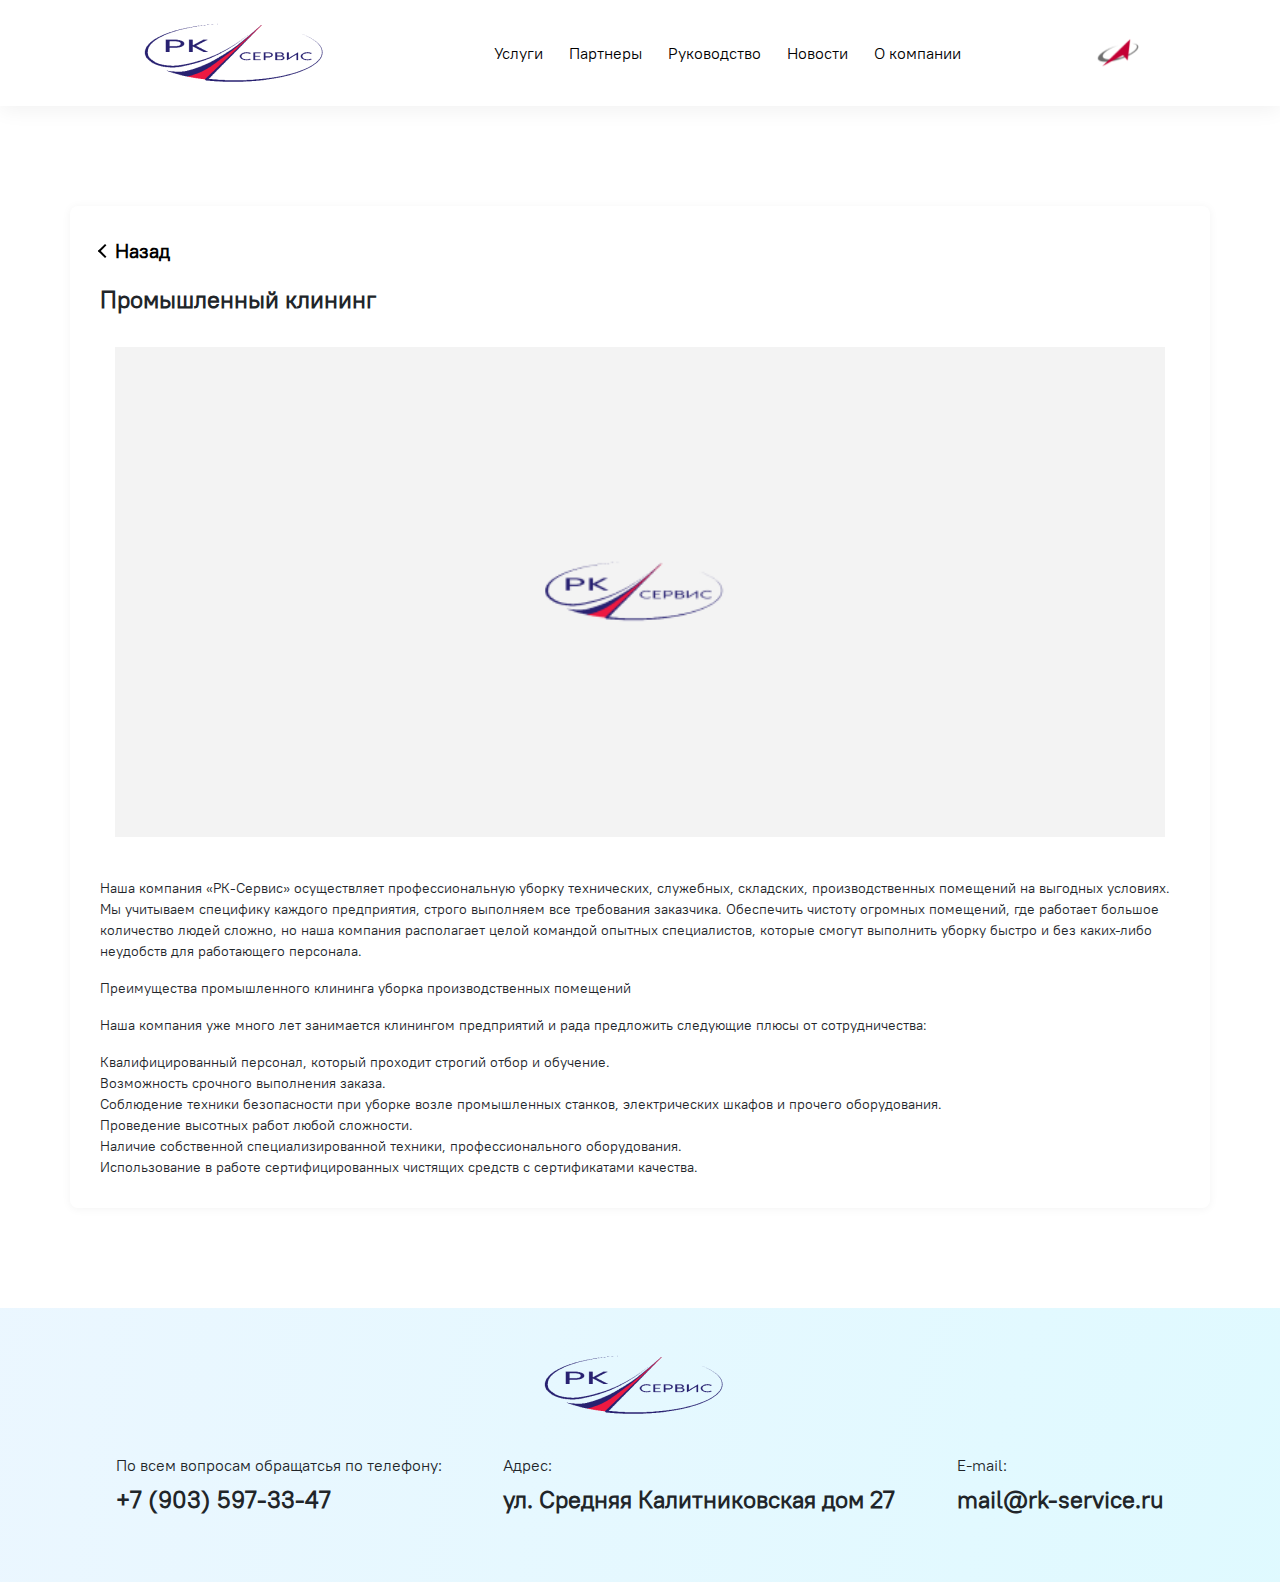
==== commit 464f1c86: "HotFIX" ====
--- a/cleening.html
+++ b/cleening.html
@@ -17,39 +17,39 @@
           <img src="img/logo.png" alt="">
       </a>      
       <div class="collapse navbar-collapse header_nav" id="navbarSupportedContent">
-        <div class="dropdown"  type="button" id="dropdownMenu1" data-toggle="dropdown"
-                  aria-haspopup="true" aria-expanded="false">
-          <div class="icon nav-icon-5 burger-body">
-            <span></span>
-            <span></span>
-            <span></span>
-          </div>
-          <div class="dropdown-menu" aria-labelledby="dropdownMenu1">
-            <a class="nav-link dropdown-item" href="#uslugi">Услуги</a>
-            <a class="nav-link dropdown-item" href="#partners">Партнеры</a>
-            <a class="nav-link dropdown-item" href="rukovodstvo.html">Руководство</a>
-            <a class="nav-link dropdown-item" href="#news">Новости</a>
-            <a class="nav-link dropdown-item" href="#">Вакансии</a>
-          </div>
+        <div class="icon nav-icon-5 burger-body dropdown_mob" type="button" id="dropdownMenu1" 
+        data-toggle="dropdown" aria-haspopup="true" aria-expanded="false">
+          <span></span>
+          <span></span>
+          <span></span>
         </div>
-        <ul class="navbar-nav mr-auto">
-          <li class="nav-item">
-            <a class="nav-link" href="#uslugi">Услуги</a>
+        <div class="dropdown-menu" aria-labelledby="dropdownMenu1">
+          <a class="nav-link dropdown-item" href="/index.html/#uslugi">Услуги</a>
+          <a class="nav-link dropdown-item" href="/index.html/#partners">Партнеры</a>
+          <a class="nav-link dropdown-item" href="rukovodstvo.html">Руководство</a>
+          <a class="nav-link dropdown-item" href="/index.html/#news">Новости</a>
+          <a class="nav-link dropdown-item" href="#">О компании</a>
+        </div>
+      </div>
+      <div class="navbar navbar_nav">
+      <ul class="navbar-nav mr-auto">
+        <li class="nav-item">
+          <a class="nav-link" href="/index.html/#uslugi">Услуги</a>
+        </li>
+        <li class="nav-item">
+          <a class="nav-link" href="/index.html/#partners">Партнеры</a>
+        </li>
+        <li class="nav-item">
+          <a class="nav-link" href="rukovodstvo.html">Руководство</a>
+        </li>
+        <li class="nav-item">
+          <a class="nav-link" href="/index.html/#news">Новости</a>
+        </li>
+        <li class="nav-item">
+            <a class="nav-link" href="#">О компании</a>
           </li>
-          <li class="nav-item">
-            <a class="nav-link" href="#partners">Партнеры</a>
-          </li>
-          <li class="nav-item">
-            <a class="nav-link" href="rukovodstvo.html">Руководство</a>
-          </li>
-          <li class="nav-item">
-            <a class="nav-link" href="#news">Новости</a>
-          </li>
-          <li class="nav-item">
-              <a class="nav-link" href="#">Вакансии</a>
-            </li>
-        </ul>
-      </div>
+      </ul>
+    </div>
       <div class="logo_right">
         <img src="img/logo_right.png" alt="">
       </div>
--- a/stylesheet/style.css
+++ b/stylesheet/style.css
@@ -718,7 +718,7 @@
     font-weight: bold;
 }
 
-.dropdown {
+.dropdown_mob {
     display: none;
     left: 50px;
 }
@@ -729,6 +729,24 @@
 
 .header_nav {
     display: none;
+}
+
+.btn {
+    border: none !important;
+    background-color: #fff !important;
+    color: black !important;
+}
+
+.btn:hover {
+    font-weight: bold;
+}
+
+.btn:active,
+.btn:enabled,
+.btn:focus,
+.btn:any-link {
+    border: none !important;
+    box-shadow: none !important;
 }
 
 /* Burger Menu */
@@ -1078,7 +1096,7 @@
     }
   }
 
-  @media (max-width: 375px) {
+  @media (max-width: 420px) {
     html {
         display: flex !important;
         flex-direction: column !important;
@@ -1228,7 +1246,7 @@
         margin: 0;
     }
 
-    .dropdown {
+    .dropdown_mob {
         display: block;
     }
 
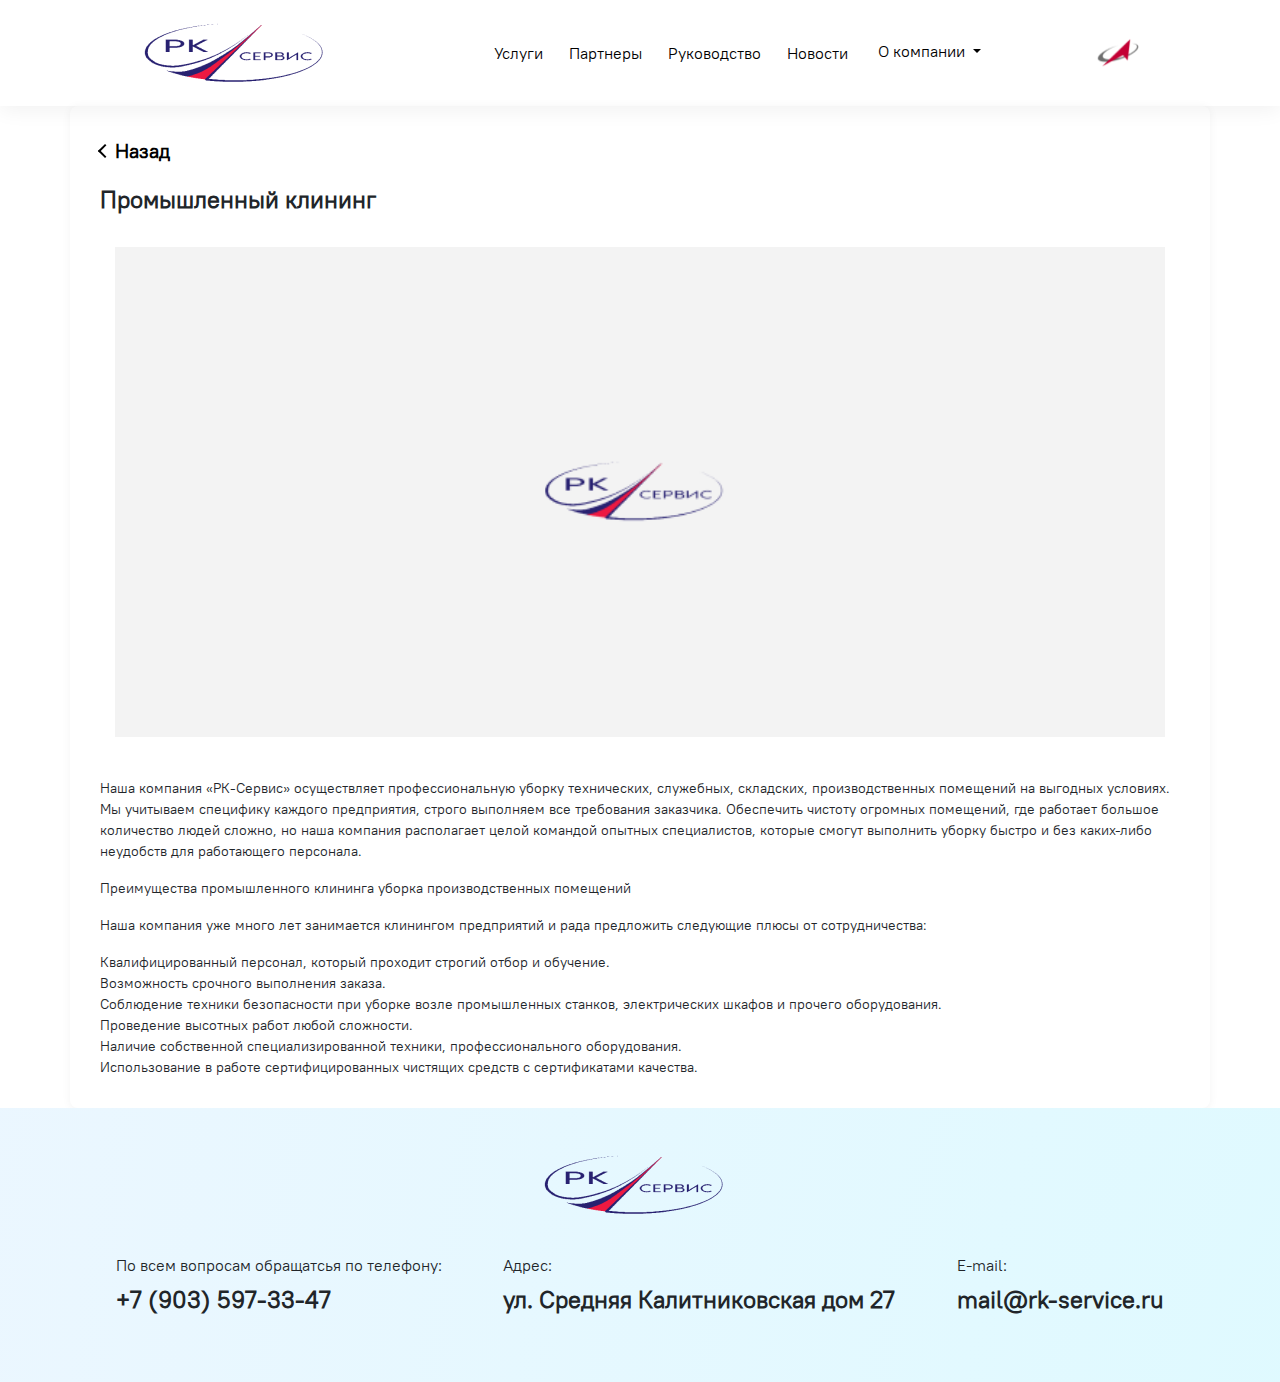
==== commit 670e3036: "Fix Responsive" ====
--- a/cleening.html
+++ b/cleening.html
@@ -17,39 +17,65 @@
           <img src="img/logo.png" alt="">
       </a>      
       <div class="collapse navbar-collapse header_nav" id="navbarSupportedContent">
-        <div class="icon nav-icon-5 burger-body dropdown_mob" type="button" id="dropdownMenu1" 
-        data-toggle="dropdown" aria-haspopup="true" aria-expanded="false">
-          <span></span>
-          <span></span>
-          <span></span>
+          <div class="icon nav-icon-5 burger-body dropdown_mob" type="button" id="dropdownMenu1" 
+          data-toggle="dropdown" aria-haspopup="true" aria-expanded="false">
+            <span></span>
+            <span></span>
+            <span></span>
+          </div>
+          <div class="dropdown-menu" aria-labelledby="dropdownMenu1">
+            <a class="nav-link dropdown-item" href="#uslugi">Услуги</a>
+            <a class="nav-link dropdown-item" href="#partners">Партнеры</a>
+            <a class="nav-link dropdown-item" href="rukovodstvo.html">Руководство</a>
+            <a class="nav-link dropdown-item" href="#news">Новости</a>
+            <div class="dropdown nav-link dropdown-item">
+              <button class="btn dropdown-toggle"
+                      type="button" id="dropdownMenu1" data-toggle="dropdown"
+                      aria-haspopup="true" aria-expanded="false">
+                О компании
+              </button>
+              <div class="dropdown-menu" aria-labelledby="dropdownMenu1">
+                <a class="dropdown-item" href="#!">О нас</a>
+                <a class="dropdown-item" href="#!">Вакансии</a>
+                <a class="dropdown-item" href="#!">История</a>
+                <a class="dropdown-item" href="#!">Противодействие коррупкии</a>
+                <a class="dropdown-item" href="#!">Сводные данные о результатах проведения СОУТ</a>
+              </div>
+            </div>
+          </div>
         </div>
-        <div class="dropdown-menu" aria-labelledby="dropdownMenu1">
-          <a class="nav-link dropdown-item" href="/index.html/#uslugi">Услуги</a>
-          <a class="nav-link dropdown-item" href="/index.html/#partners">Партнеры</a>
-          <a class="nav-link dropdown-item" href="rukovodstvo.html">Руководство</a>
-          <a class="nav-link dropdown-item" href="/index.html/#news">Новости</a>
-          <a class="nav-link dropdown-item" href="#">О компании</a>
-        </div>
+        <div class="navbar navbar_nav">
+        <ul class="navbar-nav mr-auto">
+          <li class="nav-item">
+            <a class="nav-link" href="#uslugi">Услуги</a>
+          </li>
+          <li class="nav-item">
+            <a class="nav-link" href="#partners">Партнеры</a>
+          </li>
+          <li class="nav-item">
+            <a class="nav-link" href="rukovodstvo.html">Руководство</a>
+          </li>
+          <li class="nav-item">
+            <a class="nav-link" href="#news">Новости</a>
+          </li>
+          <li class="nav-item">
+            <div class="dropdown">
+              <button class="btn dropdown-toggle"
+                      type="button" id="dropdownMenu1" data-toggle="dropdown"
+                      aria-haspopup="true" aria-expanded="false">
+                О компании
+              </button>
+              <div class="dropdown-menu" aria-labelledby="dropdownMenu1">
+                <a class="dropdown-item" href="#!">О нас</a>
+                <a class="dropdown-item" href="#!">Вакансии</a>
+                <a class="dropdown-item" href="#!">История</a>
+                <a class="dropdown-item" href="#!">Противодействие коррупкии</a>
+                <a class="dropdown-item" href="#!">Сводные данные о результатах проведения СОУТ</a>
+              </div>
+            </div>
+          </li>
+        </ul>
       </div>
-      <div class="navbar navbar_nav">
-      <ul class="navbar-nav mr-auto">
-        <li class="nav-item">
-          <a class="nav-link" href="/index.html/#uslugi">Услуги</a>
-        </li>
-        <li class="nav-item">
-          <a class="nav-link" href="/index.html/#partners">Партнеры</a>
-        </li>
-        <li class="nav-item">
-          <a class="nav-link" href="rukovodstvo.html">Руководство</a>
-        </li>
-        <li class="nav-item">
-          <a class="nav-link" href="/index.html/#news">Новости</a>
-        </li>
-        <li class="nav-item">
-            <a class="nav-link" href="#">О компании</a>
-          </li>
-      </ul>
-    </div>
       <div class="logo_right">
         <img src="img/logo_right.png" alt="">
       </div>
--- a/stylesheet/style.css
+++ b/stylesheet/style.css
@@ -664,8 +664,6 @@
 }
 
 .section_single_item {
-    margin-top: 100px;
-    margin-bottom: 100px;
     text-align: left;
     display: flex;
     align-items: center;
@@ -720,7 +718,7 @@
 
 .dropdown_mob {
     display: none;
-    left: 50px;
+    left: 70%;
 }
 
 .dropdown button {
@@ -1100,7 +1098,6 @@
     html {
         display: flex !important;
         flex-direction: column !important;
-        width: 375px !important;
     }
 
     .navbar .navbar-nav {
@@ -1167,7 +1164,6 @@
 
     .preview-info {
         min-height: 25vh !important;
-        width: 46vh;
     }
 
     .preview-info .preview-info-description p {
@@ -1194,7 +1190,7 @@
         flex-direction: column;
         align-items: center;
         justify-content: center;
-        height: 70vh;
+        height: auto;
     }
 
     .foot_logo {
@@ -1253,7 +1249,7 @@
     .dropdown-menu {
         min-width: auto !important;
         top: 70% !important;
-        left: 205px !important;
+        left: 55% !important;
     }
 
     .ant-carousel-element1 {
@@ -1263,4 +1259,102 @@
     .ant-carousel-element1 img {
         width: 250px;
     }
-  }+  }
+
+  @media (max-width: 1024px) {
+      .uslugi_items {
+          flex-wrap: wrap;
+      }
+
+      .uslugi_item {
+          margin-left: 0 !important;
+          margin-bottom: 32px;
+      }
+
+      .first_foot .container {
+        display: flex;
+        justify-content: space-evenly;
+        align-items: center;
+      }
+
+      .foot_logo {
+        display: flex;
+        flex-direction: column;
+      }
+
+      .contacts span {
+        font-size: 20px;
+        font-weight: bold;
+    }
+
+    .contacts div {
+        margin-bottom: 20px;
+    }
+
+    .contacts p {
+        margin-top: 20px;
+        padding-bottom: 8px;
+    }
+
+    .first_foot {
+        height: 100%;
+    }
+
+    .logo_right {
+        display: none;
+    }
+
+    .preview-info {
+        background-size: auto;
+        margin-top: -50px;
+    }
+  }
+
+  @media (max-width: 768px) {
+    .uslugi_items {
+        flex-wrap: wrap;
+    }
+
+    .uslugi_item {
+        margin-left: 0 !important;
+        margin-bottom: 32px;
+    }
+
+    .first_foot .container {
+      display: flex;
+      justify-content: space-evenly;
+      align-items: center;
+    }
+
+    .foot_logo {
+      display: flex;
+      flex-direction: column;
+    }
+
+    .contacts span {
+      font-size: 20px;
+      font-weight: bold;
+  }
+
+  .contacts div {
+      margin-bottom: 20px;
+  }
+
+  .contacts p {
+      margin-top: 20px;
+      padding-bottom: 8px;
+  }
+
+  .first_foot {
+      height: 100%;
+  }
+
+  .logo_right {
+      display: none;
+  }
+
+  .preview-info {
+      background-size: auto;
+      margin-top: -50px;
+  }
+}